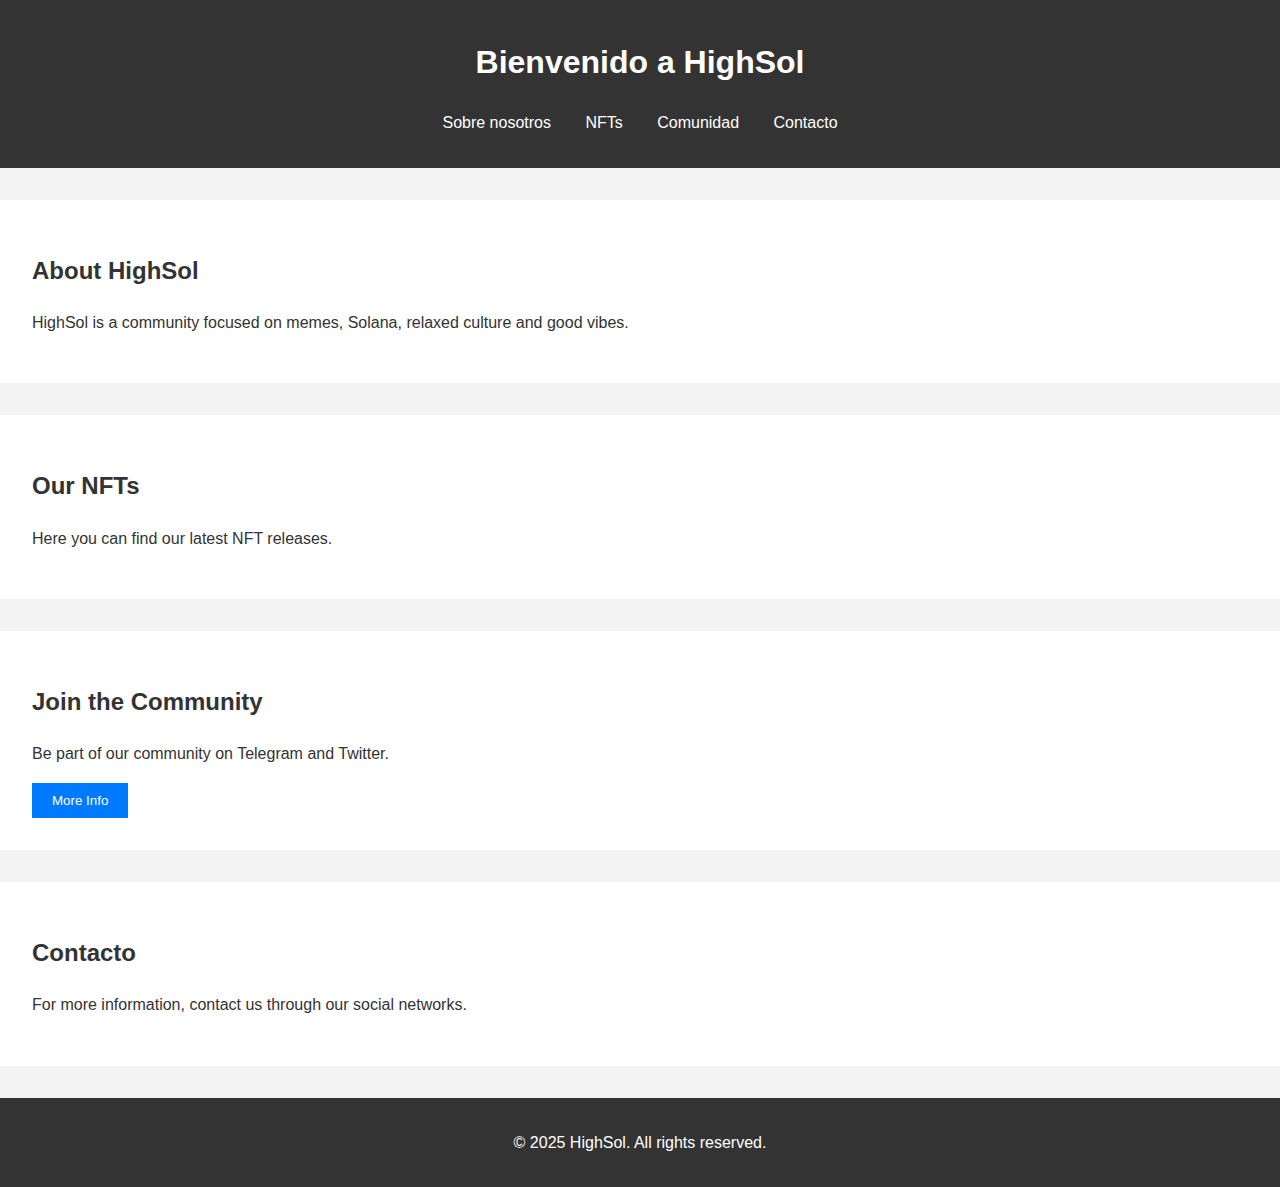
==== index.html @ e76f090d "Initial commit for HighSol Web" ====
<!DOCTYPE html>
<html lang="es">
<head>
    <meta charset="UTF-8">
    <meta name="viewport" content="width=device-width, initial-scale=1.0">
    <title>HighSol - Comunidad NFT</title>
    <link rel="stylesheet" href="styles.css">
</head>
<body>
    <header>
        <h1>Bienvenido a HighSol</h1>
        <nav>
            <ul>
                <li><a href="#about">Sobre nosotros</a></li>
                <li><a href="#nfts">NFTs</a></li>
                <li><a href="#community">Comunidad</a></li>
                <li><a href="#contact">Contacto</a></li>
            </ul>
        </nav>
    </header>

    <section id="about">
        <h2>About HighSol</h2>
        <p>HighSol is a community focused on memes, Solana, relaxed culture and good vibes.</p>
    </section>

    <section id="nfts">
        <h2>Our NFTs</h2>
        <p>Here you can find our latest NFT releases.</p>
    </section>

    <section id="community">
    <h2>Join the Community</h2>
    <p>Be part of our community on Telegram and Twitter.</p>
    <button id="toggleInfo">More Info</button>
    <p id="extraInfo" style="display: none;">Join us for exclusive updates and discussions!</p>
    </section>


    <section id="contact">
        <h2>Contacto</h2>
        <p>For more information, contact us through our social networks.</p>
    </section>

    <footer>
        <p>&copy; 2025 HighSol. All rights reserved.</p>
    </footer>
    <script src="script.js"></script>

</body>
</html>
---- styles.css ----
body {
    font-family: Arial, sans-serif;
    line-height: 1.6;
    margin: 0;
    padding: 0;
    background-color: #f4f4f4;
    color: #333;
}

header {
    background: #333;
    color: #fff;
    padding: 1rem 0;
    text-align: center;
}

nav ul {
    list-style: none;
    padding: 0;
}

nav ul li {
    display: inline;
    margin: 0 15px;
}

nav ul li a {
    color: #fff;
    text-decoration: none;
}

section {
    padding: 2rem;
    background: #fff;
    margin: 2rem 0;
}

button {
    background-color: #007bff;
    color: white;
    border: none;
    padding: 10px 20px;
    cursor: pointer;
}

button:hover {
    background-color: #0056b3;
}

footer {
    text-align: center;
    padding: 1rem;
    background: #333;
    color: #fff;
}
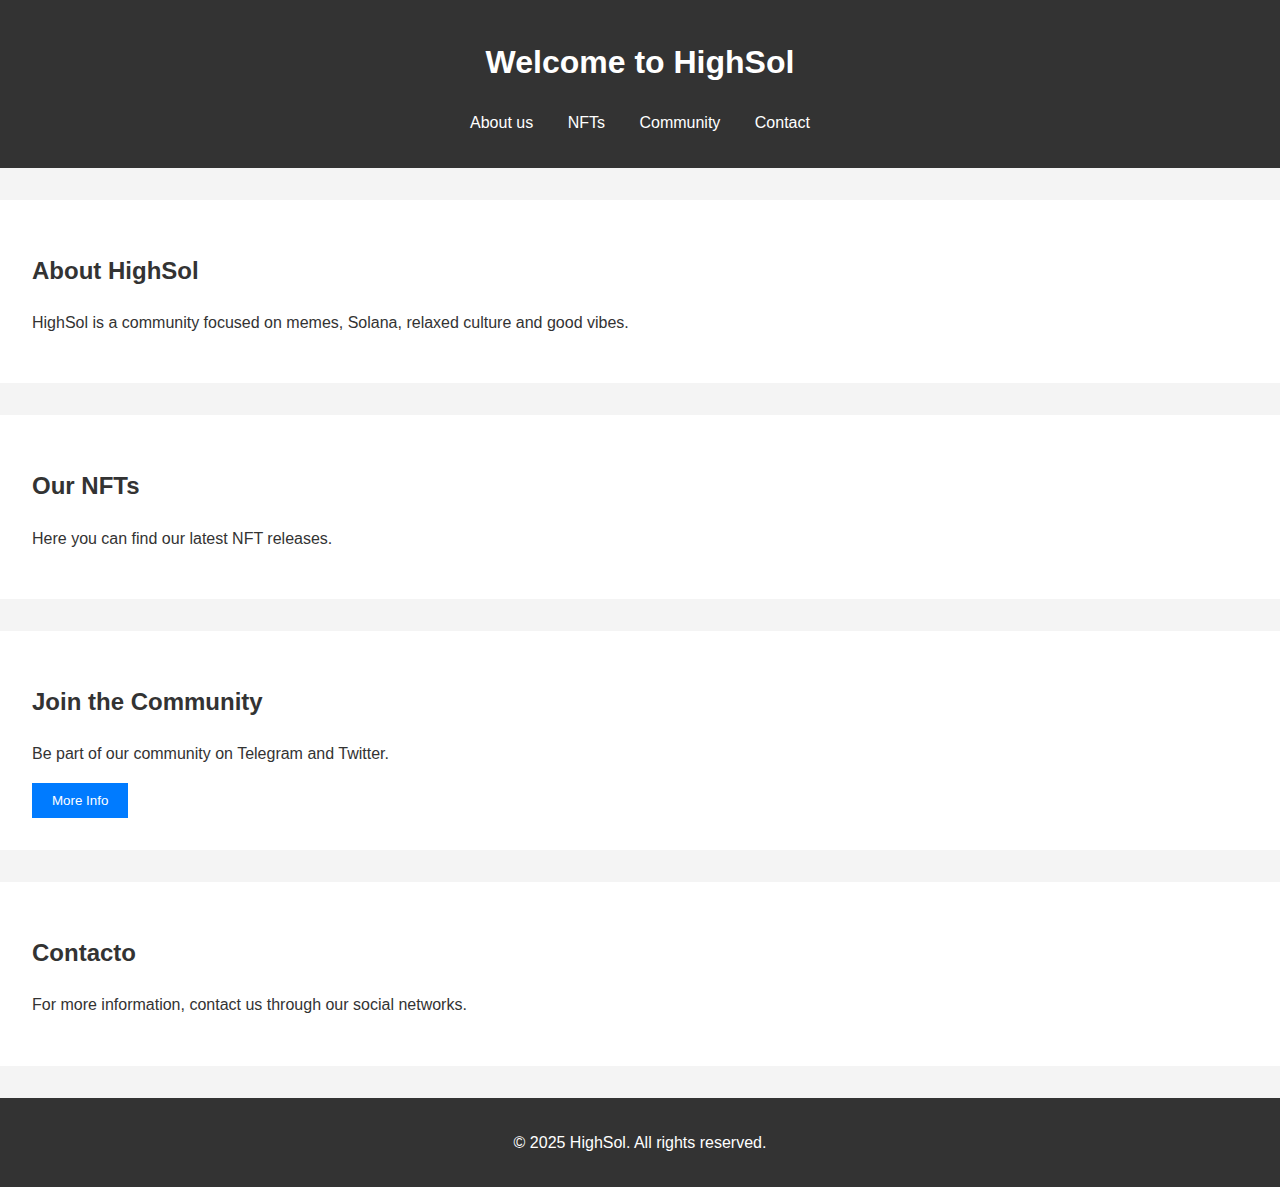
==== commit 4c50f91f: "Updated index.html with English text" ====
--- a/index.html
+++ b/index.html
@@ -3,18 +3,18 @@
 <head>
     <meta charset="UTF-8">
     <meta name="viewport" content="width=device-width, initial-scale=1.0">
-    <title>HighSol - Comunidad NFT</title>
+    <title>HighSol - Community NFT</title>
     <link rel="stylesheet" href="styles.css">
 </head>
 <body>
     <header>
-        <h1>Bienvenido a HighSol</h1>
+        <h1>Welcome to HighSol</h1>
         <nav>
             <ul>
-                <li><a href="#about">Sobre nosotros</a></li>
+                <li><a href="#about">About us</a></li>
                 <li><a href="#nfts">NFTs</a></li>
-                <li><a href="#community">Comunidad</a></li>
-                <li><a href="#contact">Contacto</a></li>
+                <li><a href="#community">Community</a></li>
+                <li><a href="#contact">Contact</a></li>
             </ul>
         </nav>
     </header>
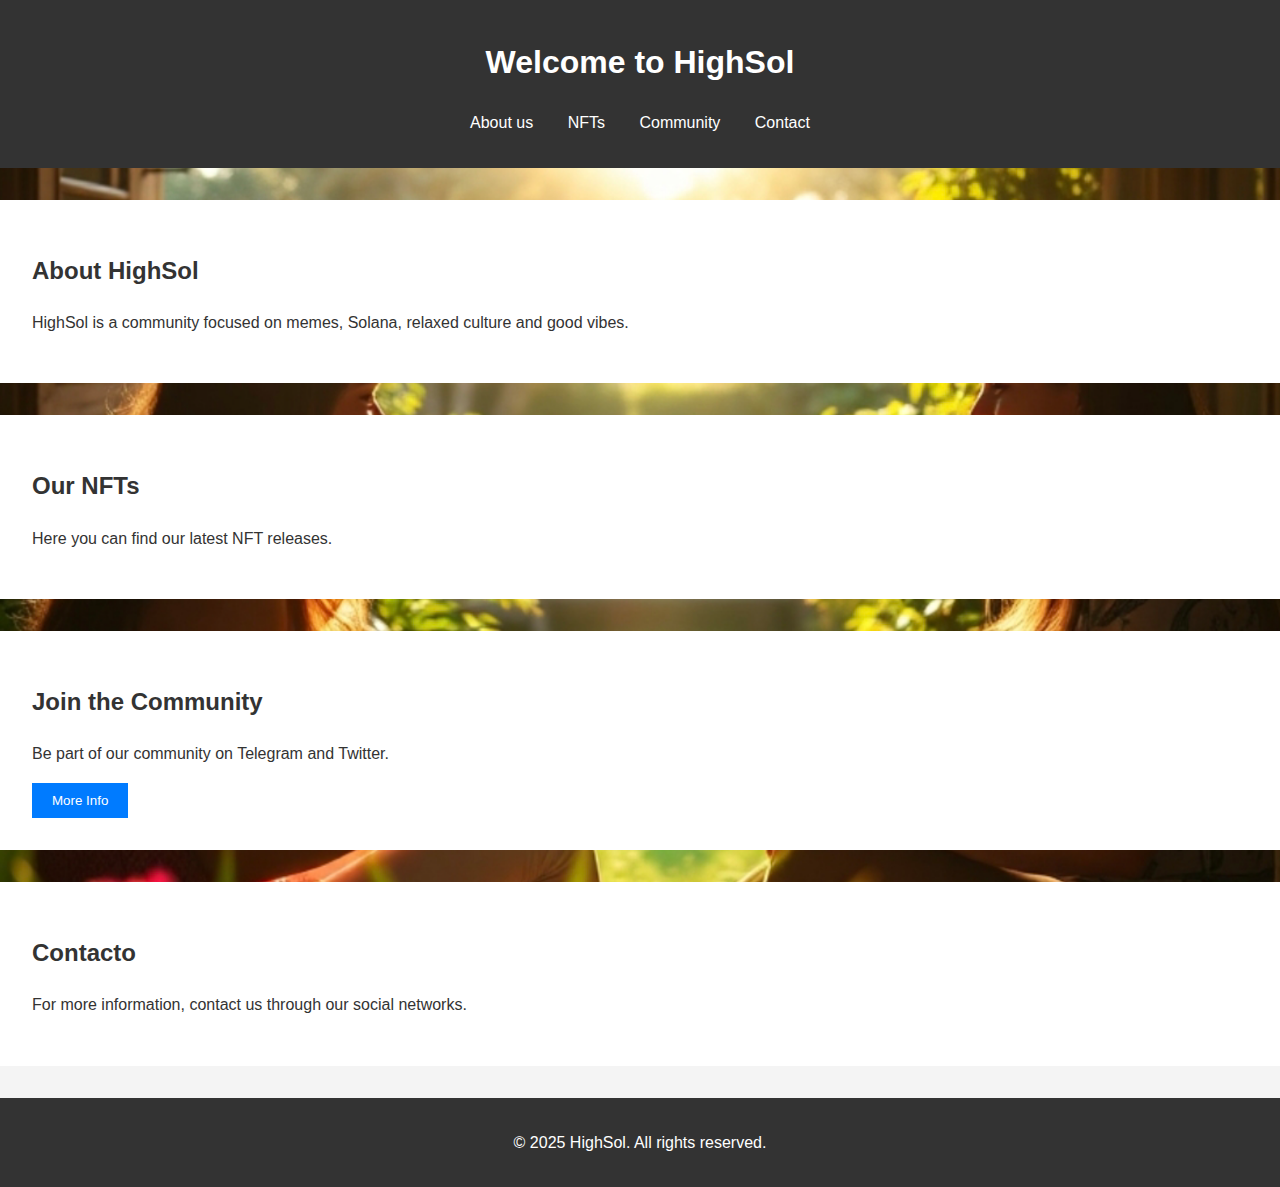
==== commit bee7d433: "Actualización del archivo index.html" ====
--- a/index.html
+++ b/index.html
@@ -33,7 +33,9 @@
     <h2>Join the Community</h2>
     <p>Be part of our community on Telegram and Twitter.</p>
     <button id="toggleInfo">More Info</button>
-    <p id="extraInfo" style="display: none;">Join us for exclusive updates and discussions!</p>
+    <p id="extraInfo" style="display: none;">Join us for exclusive updates and discussions here:
+TG: t.me/HighSolCommunity
+X:  https://x.com/HighSolCoin?t=7a3bBZbXbt1oO_dPgHnYfA&s=09</p>
     </section>
 
 
--- a/styles.css
+++ b/styles.css
@@ -47,6 +47,13 @@
     background-color: #0056b3;
 }
 
+body {
+    background-image: url('images.png');
+    background-size: cover;
+    background-position: center;
+    background-attachment: fixed;
+}
+
 footer {
     text-align: center;
     padding: 1rem;
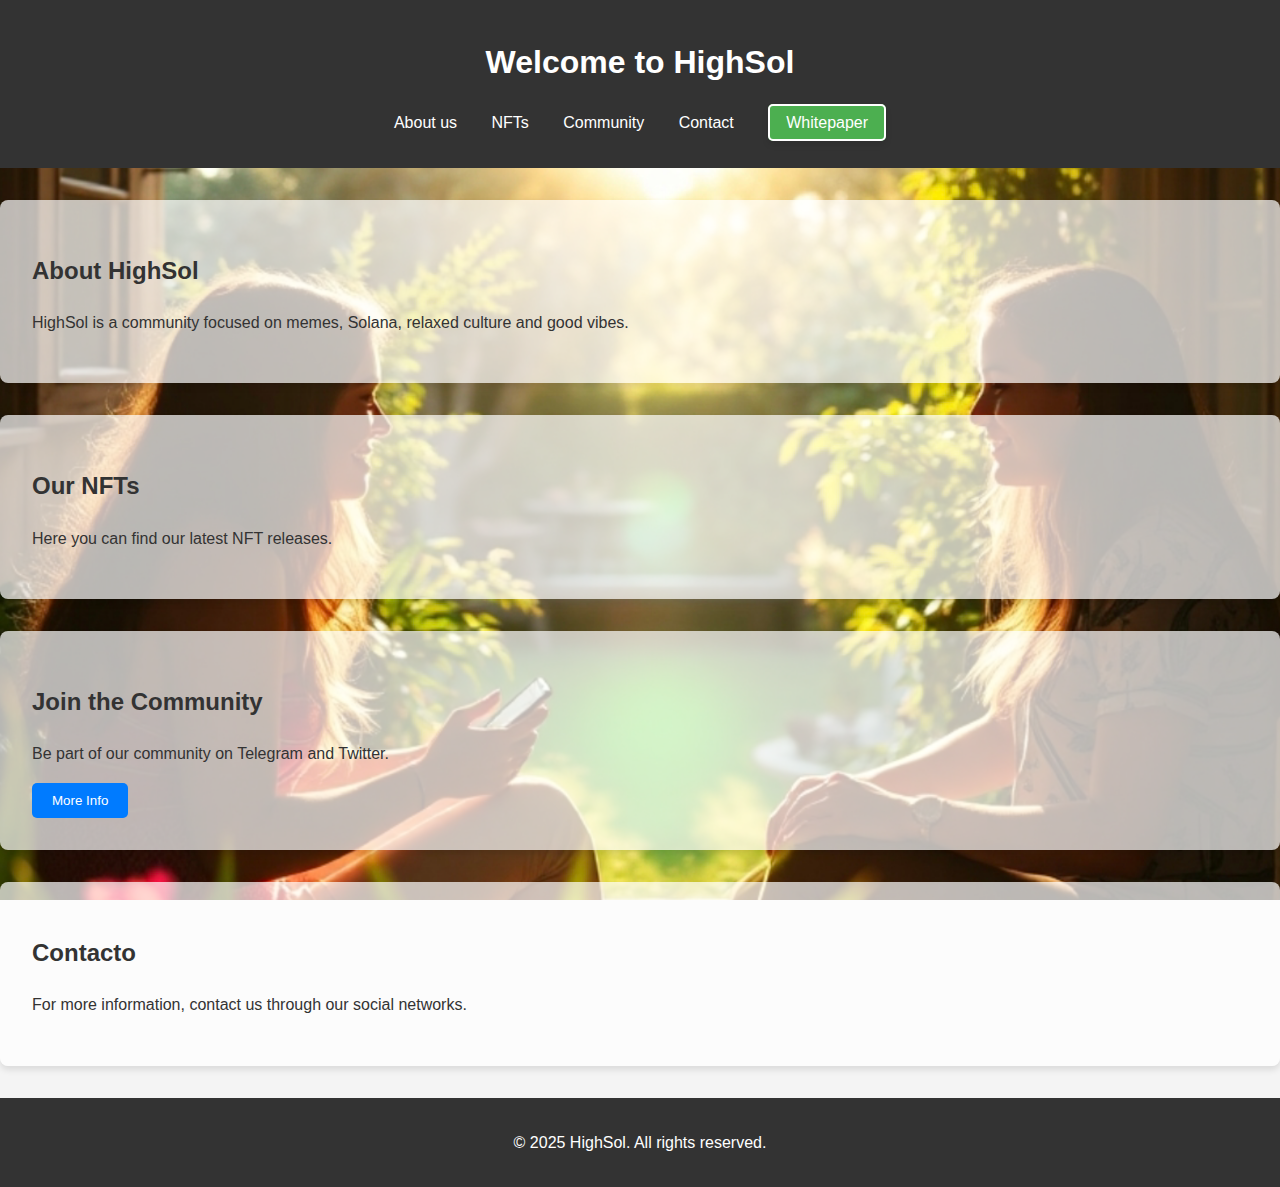
==== commit 28dc2312: "Added Whitepaper button and improved styles" ====
--- a/index.html
+++ b/index.html
@@ -15,6 +15,7 @@
                 <li><a href="#nfts">NFTs</a></li>
                 <li><a href="#community">Community</a></li>
                 <li><a href="#contact">Contact</a></li>
+                <li><a href="whitepaper.html" class="button">Whitepaper</a></li>
             </ul>
         </nav>
     </header>
@@ -33,10 +34,13 @@
     <h2>Join the Community</h2>
     <p>Be part of our community on Telegram and Twitter.</p>
     <button id="toggleInfo">More Info</button>
-    <p id="extraInfo" style="display: none;">Join us for exclusive updates and discussions here:
-TG: t.me/HighSolCommunity
-X:  https://x.com/HighSolCoin?t=7a3bBZbXbt1oO_dPgHnYfA&s=09</p>
-    </section>
+    <p id="extraInfo" style="display: none;">
+    Join us for exclusive updates and discussions here:<br>
+    TG: <a href="https://t.me/HighSolCommunity" target="_blank">t.me/HighSolCommunity</a><br>
+    X: <a href="https://x.com/HighSolCoin?t=7a3bBZbXbt1oO_dPgHnYfA&s=09" target="_blank">https://x.com/HighSolCoin?t=7a3bBZbXbt1oO_dPgHnYfA&s=09</a>
+</p>
+</section>
+
 
 
     <section id="contact">
--- a/styles.css
+++ b/styles.css
@@ -4,7 +4,11 @@
     margin: 0;
     padding: 0;
     background-color: #f4f4f4;
-    color: #333;
+    color: #222; /* Cambiado para mayor contraste general */
+    background-image: url('images.png');
+    background-size: cover;
+    background-position: center;
+    background-attachment: fixed;
 }
 
 header {
@@ -31,8 +35,11 @@
 
 section {
     padding: 2rem;
-    background: #fff;
+    background: rgba(255, 255, 255, 0.7); /* Fondo blanco semitransparente */
     margin: 2rem 0;
+    color: #333; /* Texto oscuro para mayor contraste */
+    border-radius: 8px; /* Bordes redondeados para diseño moderno */
+    box-shadow: 0 4px 6px rgba(0, 0, 0, 0.1); /* Sombras ligeras para destacar las secciones */
 }
 
 button {
@@ -41,17 +48,38 @@
     border: none;
     padding: 10px 20px;
     cursor: pointer;
+    border-radius: 5px;
+    transition: background-color 0.3s;
 }
 
 button:hover {
     background-color: #0056b3;
 }
 
-body {
-    background-image: url('images.png');
-    background-size: cover;
-    background-position: center;
-    background-attachment: fixed;
+nav ul li .button {
+    padding: 8px 16px;
+    background-color: #4CAF50;
+    color: white;
+    text-decoration: none;
+    border-radius: 5px;
+    border: 2px solid #ffffff;
+    box-shadow: 0 4px 6px rgba(0, 0, 0, 0.1);
+    transition: all 0.3s ease;
+}
+
+nav ul li .button:hover {
+    background-color: #45a049;
+    transform: scale(1.05);
+}
+
+.whitepaper {
+    background: rgba(255, 255, 255, 0.7); 
+    padding: 2rem;
+    border-radius: 8px;
+    box-shadow: 0 4px 6px rgba(0, 0, 0, 0.1); 
+    color: #333; 
+    margin: 2rem auto; 
+    max-width: 1200px; 
 }
 
 footer {
